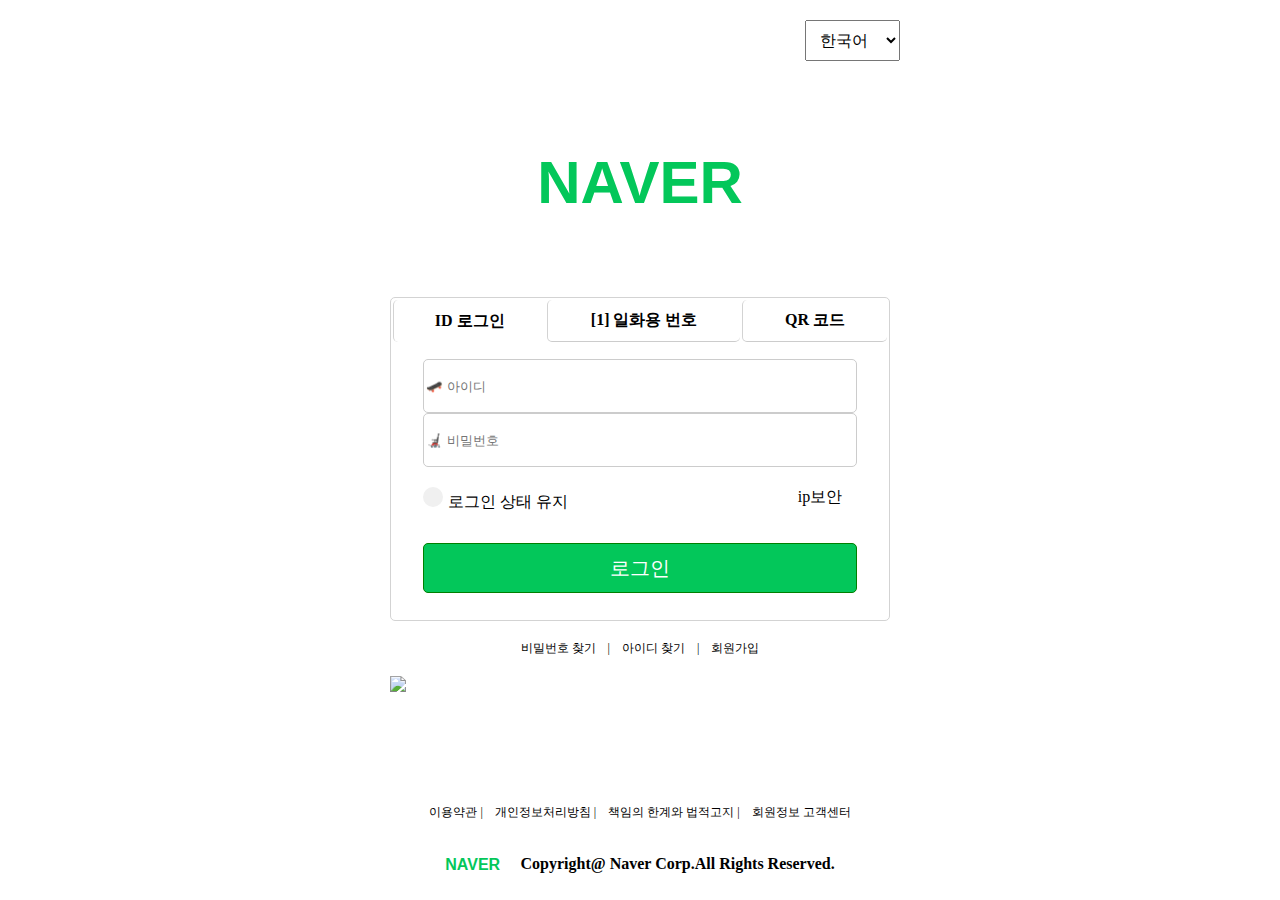
==== index.html @ fc3d7d48 "index.html" ====
<!DOCTYPE html>
<html lang="ko">
    <head>
        <meta charset="UTF-8" />
        <meta name="viewport" content="width=device-width, initial-scale=1.0" />
        <title>06-naverlogin.html</title>
        <style>
            td {
                padding: 5px 10px;
            }
            #method {
                border-left: 1px solid lightgray;
                border-radius: 5px;
            }
            #frame {
                width: 500px;
                margin: auto;
            }
            #loginborder {
                border: 1px solid lightgray;
                border-radius: 5px;
            }
            #header {
                display: flex;
                justify-content: flex-end;
                flex-flow: wrap;
                margin-bottom: 40px;
            }
            select {
                position: absolute;
                top: 20px;
                right: 380px;
                font-size: 16px;
                padding: 10px;
            }
            #main {
                width: 100%;
            }
            #footer {
                width: 100%;
                height: 200px;
            }
            #logo {
                width: 100%;
                text-align: center;
                font-weight: bold;
                font-family: "Franklin Gothic Medium", "Arial Narrow", Arial,
                    sans-serif;
                font-size: 30px;
            }
            #logintable {
                border: 1px solid lightgrey;
                color: black;
            }
            table {
                width: 100%;
                border-radius: 5px;
            }

            label {
                width: 100%;
                margin: 0;
                padding: 0;
            }

            form {
                display: flex;
                flex-flow: wrap;
            }

            form > input {
                width: 100%;
                height: 50px;
                margin: 10px 20px;
                border-radius: 5px;
            }

            label {
                width: 40%;
                margin: 10px 20px;
            }

            #login {
                margin: 20px;
                color: white;
                background-color: #03c75a;
                border-radius: 5px;
                border: 1px solid green;
                font-size: 20px;
                cursor: pointer;
            }

            th {
                padding: 10px 20px;
            }

            #footer {
                display: flex;
                flex-wrap: wrap;
            }

            input:active {
                border: 1px solid #03c75a;
            }

            input:focus {
                background-color: #b2eacc;
                border: 1px solid #b2eacc;
            }

            img {
                width: 100%;
                padding-bottom: 100px;
            }

            ul {
                padding-left: 0px;
                justify-content: center;
                display: flex;
                width: 100%;
                list-style: none;
                font-size: 12px;
            }

            ul > li {
                cursor: pointer;
            }

            #footer-item {
                justify-content: center;
                display: flex;
                width: 100%;
            }

            input[type="checkbox"] {
                margin: 0px;
                margin-right: 5px;
                border-radius: 100px;
                -webkit-appearance: none;
                -moz-appearance: none;
                appearance: none;
                background-color: #f0f0f0;
                cursor: pointer;
                height: 20px;
                outline: 0;
                width: 20px;
            }
            input[type="checkbox"]::after {
                margin: 0px;
                margin-right: 5px;
                border: solid #dfdfdf;
                border-width: 0 2px 2px 0;
                border-radius: 100px;
                content: "";
                display: none;
                height: 40%;
                left: 40%;
                position: relative;
                top: 20%;
                transform: rotate(45deg);
                width: 15%;
            }
            input[type="checkbox"]:checked {
                margin: 0px;
                margin-right: 5px;
                background: #03c75a;
                border-radius: 100px;
            }
            input[type="checkbox"]:checked::after {
                display: block;
            }
        </style>
    </head>
    <body>
        <div style="height: 100px; width: 1000px">
            <select name="language">
                <option>한국어</option>
                <option>English</option>
                <option>中文</option>
                <option>中文</option>
            </select>
        </div>
        <div id="frame">
            <div id="header">
                <div id="logo">
                    <h1 style="color: #03c75a">NAVER</h1>
                </div>
            </div>

            <div id="main">
                <table id="logintable">
                    <tr>
                        <th id="method">ID 로그인</th>
                        <th id="method" style="border-bottom: 1px solid #ccc">
                            [1] 일화용 번호
                        </th>
                        <th id="method" style="border-bottom: 1px solid #ccc">
                            QR 코드
                        </th>
                    </tr>
                    <tr>
                        <td colspan="3">
                            <form action="#">
                                <input
                                    style="
                                        border: 1px solid #ccc;
                                        margin-bottom: 0px;
                                    "
                                    type="text"
                                    placeholder="🛹 아이디"
                                />
                                <input
                                    style="
                                        border: 1px solid #ccc;
                                        margin-top: 0px;
                                    "
                                    type="password"
                                    placeholder="🦼 비밀번호"
                                />
                                <label for="check1"
                                    ><input
                                        type="checkbox"
                                        id="check1"
                                        name="check1"
                                        value="remain"
                                    />로그인 상태 유지</label
                                >
                                <label style="text-align: end">ip보안</label>
                                <input
                                    type="submit"
                                    id="login"
                                    value="로그인"
                                />
                            </form>
                        </td>
                    </tr>
                </table>
                <table>
                    <tr>
                        <td colspan="3">
                            <ul>
                                <li>비밀번호 찾기　|　</li>
                                <li>아이디 찾기　|　</li>
                                <li>회원가입</li>
                            </ul>
                        </td>
                    </tr>
                </table>
            </div>

            <div id="footer">
                <img
                    src="https://ssl.pstatic.net/melona/libs/1378/1378592/4d35a7e5aff0e86eb34e_20230628121706570.jpg"
                />
                <div id="footer-item">
                    <ul>
                        <li>이용약관 |</li>
                        <li>　개인정보처리방침 |</li>
                        <li>　책임의 한계와 법적고지 |</li>
                        <li>　회원정보 고객센터</li>
                    </ul>
                </div>
                <div id="footer-item">
                    <h4
                        style="
                            color: #03c75a;
                            font-weight: bold;
                            font-family: 'Franklin Gothic Medium',
                                'Arial Narrow', Arial, sans-serif;
                        "
                    >
                        NAVER 　
                    </h4>
                    <h4>Copyright</h4>
                    <h4 style="font-weight: 600">@ Naver Corp.</h4>
                    <h4>All Rights Reserved.</h4>
                </div>
            </div>
        </div>
    </body>
</html>
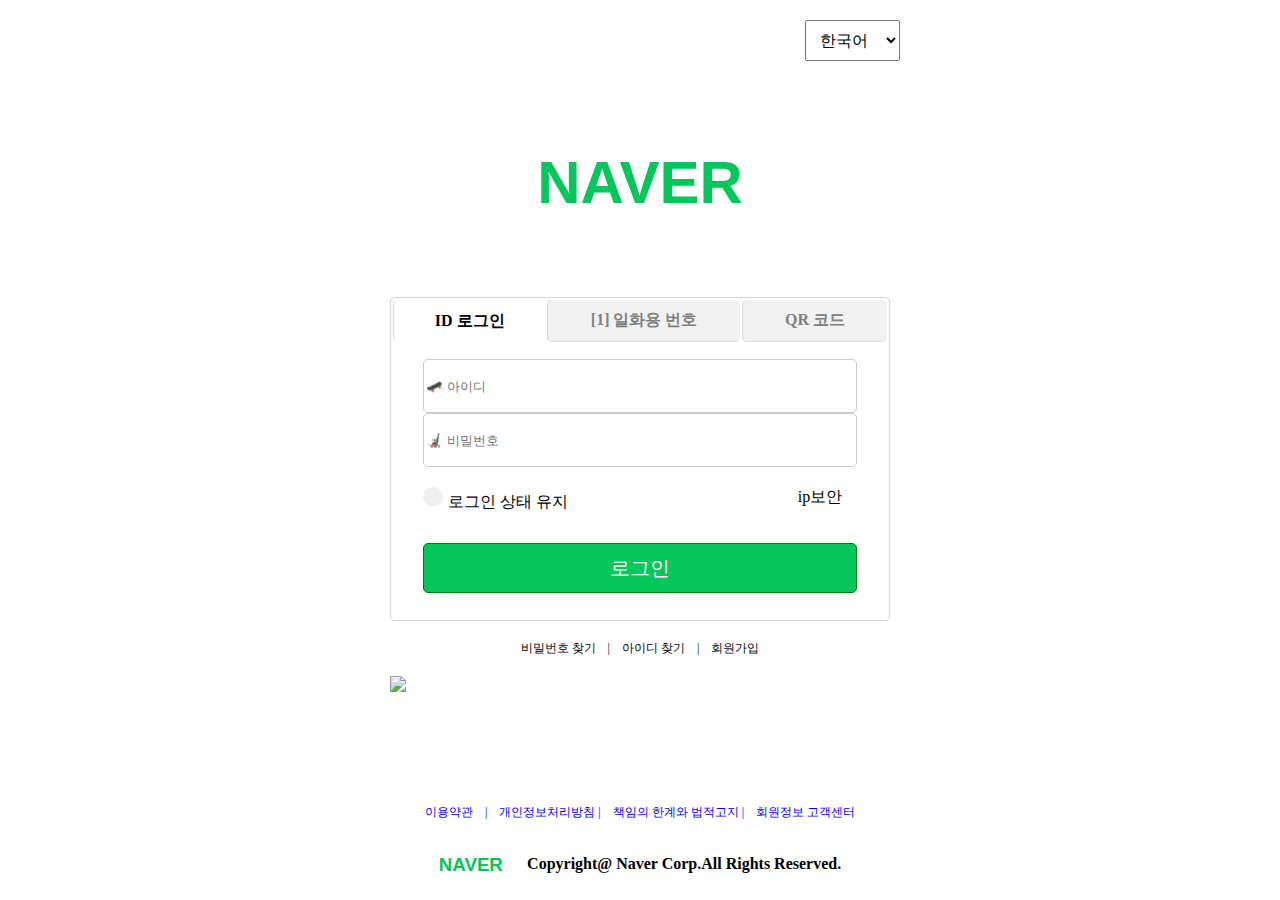
==== commit d519ef0d: "upload" ====
--- a/index.html
+++ b/index.html
@@ -11,6 +11,7 @@
             #method {
                 border-left: 1px solid lightgray;
                 border-radius: 5px;
+                cursor: pointer;
             }
             #frame {
                 width: 500px;
@@ -110,7 +111,8 @@
 
             img {
                 width: 100%;
-                padding-bottom: 100px;
+                margin-bottom: 100px;
+                cursor: pointer;
             }
 
             ul {
@@ -168,6 +170,10 @@
             }
             input[type="checkbox"]:checked::after {
                 display: block;
+            }
+
+            a {
+                text-decoration: none;
             }
         </style>
     </head>
@@ -191,10 +197,24 @@
                 <table id="logintable">
                     <tr>
                         <th id="method">ID 로그인</th>
-                        <th id="method" style="border-bottom: 1px solid #ccc">
+                        <th
+                            id="method"
+                            style="
+                                border-bottom: 1px solid #dfdfdf;
+                                background-color: #f1f1f1;
+                                color: grey;
+                            "
+                        >
                             [1] 일화용 번호
                         </th>
-                        <th id="method" style="border-bottom: 1px solid #ccc">
+                        <th
+                            id="method"
+                            style="
+                                border-bottom: 1px solid #dfdfdf;
+                                background-color: #f1f1f1;
+                                color: grey;
+                            "
+                        >
                             QR 코드
                         </th>
                     </tr>
@@ -250,27 +270,49 @@
 
             <div id="footer">
                 <img
-                    src="https://ssl.pstatic.net/melona/libs/1378/1378592/4d35a7e5aff0e86eb34e_20230628121706570.jpg"
+                    src="https://ssl.pstatic.net/melona/libs/1378/1378592/efb24f1de1c8140f65af_20230621111644453_1.jpg"
                 />
                 <div id="footer-item">
                     <ul>
-                        <li>이용약관 |</li>
-                        <li>　개인정보처리방침 |</li>
-                        <li>　책임의 한계와 법적고지 |</li>
-                        <li>　회원정보 고객센터</li>
+                        <li>
+                            <a
+                                href="https://policy.naver.com/rules/service.html"
+                                >이용약관　|
+                            </a>
+                        </li>
+                        <li>
+                            <a
+                                href="https://policy.naver.com/rules/privacy.html"
+                                >　개인정보처리방침 |</a
+                            >
+                        </li>
+                        <li>
+                            <a
+                                href="https://policy.naver.com/rules/disclaimer.html"
+                                >　책임의 한계와 법적고지 |</a
+                            >
+                        </li>
+                        <li>
+                            <a
+                                href="https://help.naver.com/service/5640/category/bookmark?lang=ko"
+                                >　회원정보 고객센터</a
+                            >
+                        </li>
                     </ul>
                 </div>
                 <div id="footer-item">
-                    <h4
-                        style="
-                            color: #03c75a;
-                            font-weight: bold;
-                            font-family: 'Franklin Gothic Medium',
-                                'Arial Narrow', Arial, sans-serif;
-                        "
-                    >
-                        NAVER 　
-                    </h4>
+                    <a href="https://www.navercorp.com/">
+                        <h3
+                            style="
+                                color: #03c75a;
+                                font-weight: bold;
+                                font-family: 'Franklin Gothic Medium',
+                                    'Arial Narrow', Arial, sans-serif;
+                            "
+                        >
+                            NAVER 　
+                        </h3>
+                    </a>
                     <h4>Copyright</h4>
                     <h4 style="font-weight: 600">@ Naver Corp.</h4>
                     <h4>All Rights Reserved.</h4>
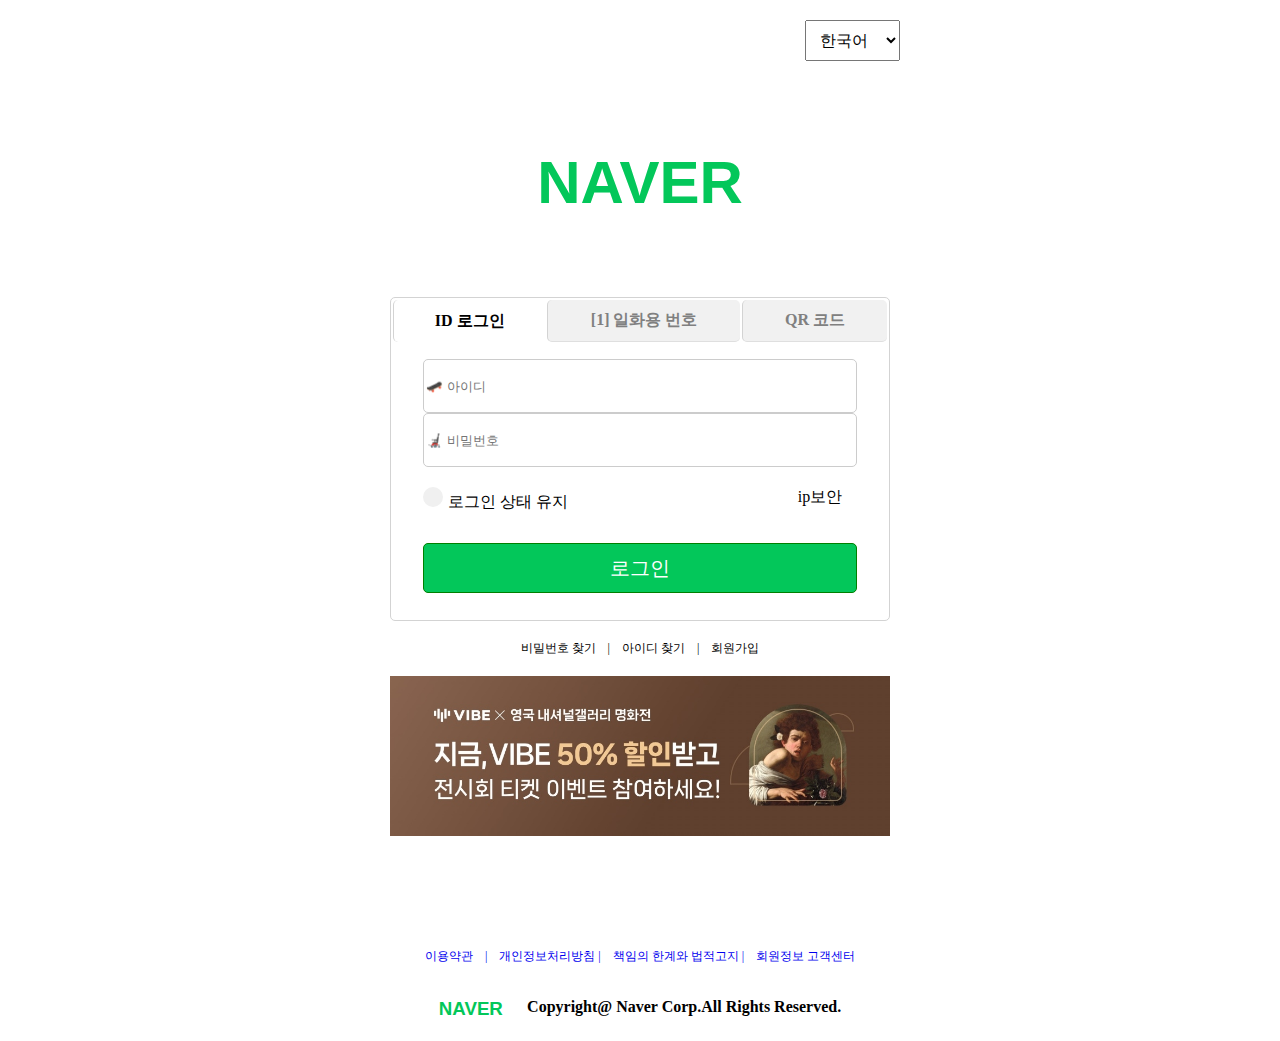
==== commit 44701af7: "upload_image" ====
--- a/index.html
+++ b/index.html
@@ -269,9 +269,7 @@
             </div>
 
             <div id="footer">
-                <img
-                    src="https://ssl.pstatic.net/melona/libs/1378/1378592/efb24f1de1c8140f65af_20230621111644453_1.jpg"
-                />
+                <img src="banner.jpg" />
                 <div id="footer-item">
                     <ul>
                         <li>
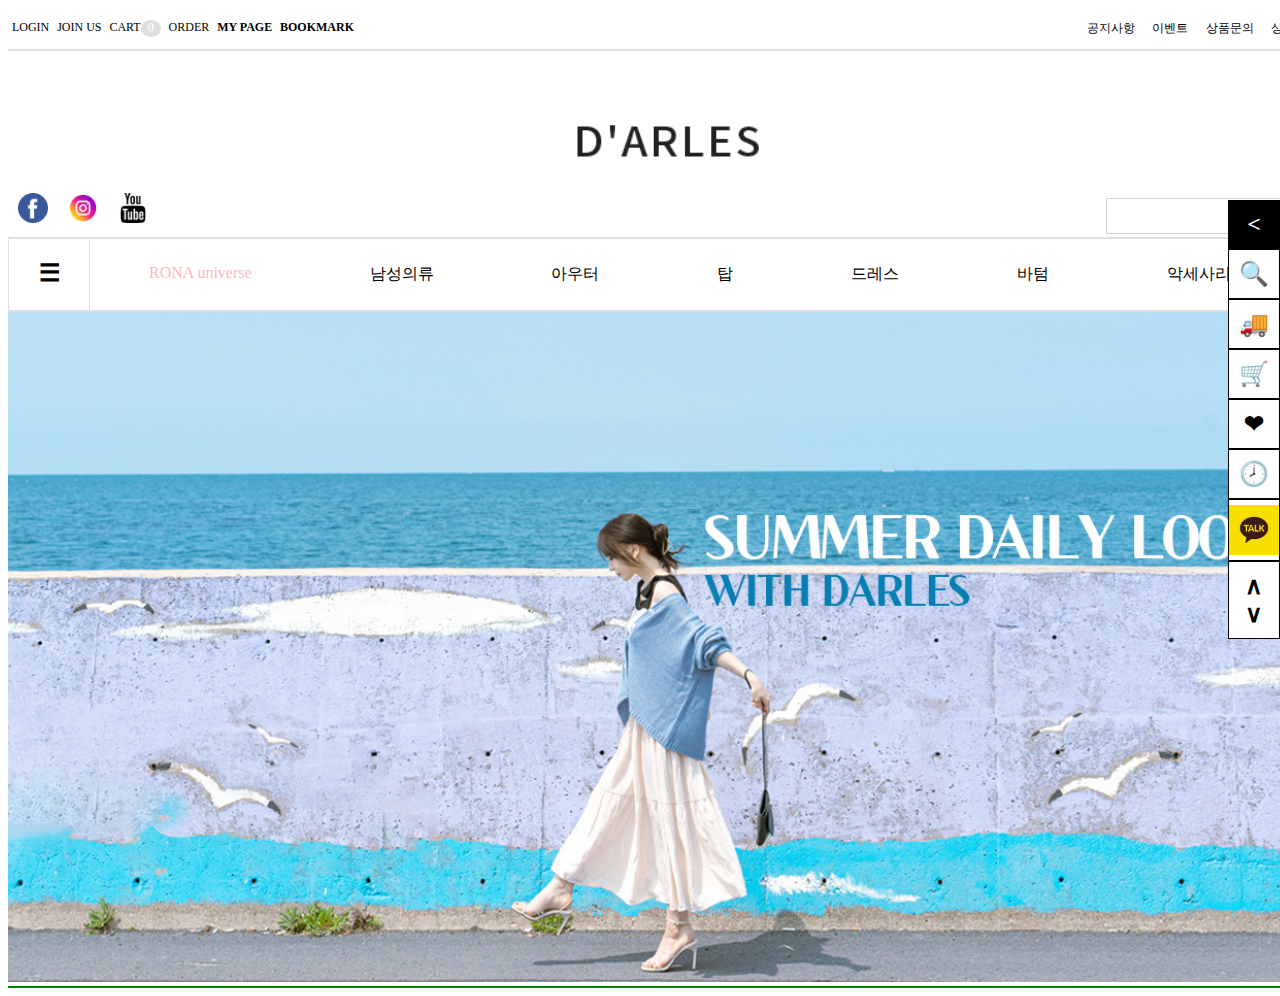
==== commit f809c153: "다를 페이지" ====
--- a/index.html
+++ b/index.html
@@ -1,321 +1,410 @@
 <!DOCTYPE html>
-<html lang="ko">
+<html lang="en">
     <head>
         <meta charset="UTF-8" />
         <meta name="viewport" content="width=device-width, initial-scale=1.0" />
-        <title>06-naverlogin.html</title>
+        <title>서유리의 쇼핑몰 다를</title>
         <style>
-            td {
-                padding: 5px 10px;
-            }
-            #method {
-                border-left: 1px solid lightgray;
-                border-radius: 5px;
+            html {
+                font-size: 12px;
+            }
+
+            .frame {
+                width: 1320px;
+                margin: auto;
+            }
+
+            .header {
+                display: flex;
+                justify-content: space-between;
+                flex-flow: wrap;
+            }
+
+            .header_lmenu {
+                width: 350px;
+                display: flex;
+            }
+
+            .header_rmenu {
+                width: 250px;
+                display: flex;
+            }
+
+            .header_lmenu > ul > li {
                 cursor: pointer;
             }
-            #frame {
-                width: 500px;
-                margin: auto;
-            }
-            #loginborder {
-                border: 1px solid lightgray;
-                border-radius: 5px;
-            }
-            #header {
-                display: flex;
-                justify-content: flex-end;
-                flex-flow: wrap;
-                margin-bottom: 40px;
-            }
-            select {
-                position: absolute;
-                top: 20px;
-                right: 380px;
-                font-size: 16px;
-                padding: 10px;
-            }
-            #main {
-                width: 100%;
-            }
-            #footer {
-                width: 100%;
-                height: 200px;
-            }
-            #logo {
+
+            .header_rmenu > ul > li {
+                cursor: pointer;
+            }
+
+            .header_logo {
+                padding-top: 50px;
                 width: 100%;
                 text-align: center;
-                font-weight: bold;
-                font-family: "Franklin Gothic Medium", "Arial Narrow", Arial,
-                    sans-serif;
-                font-size: 30px;
-            }
-            #logintable {
+            }
+
+            .header_logo:hover {
+                opacity: 0.5;
+            }
+
+            .header_social_search {
+                display: flex;
+                width: 100%;
+                justify-content: space-between;
+            }
+
+            .header_social {
+                width: 200px;
+            }
+
+            .header_search > input {
+                margin: auto;
+            }
+
+            .header_search > input {
+                width: 200px;
+                font-size: 12px;
+                color: lightgrey;
                 border: 1px solid lightgrey;
+                margin-top: 15px;
+                padding: 10px;
+            }
+
+            .header_search > input::-webkit-input-placeholder {
+                text-align: right;
+            }
+
+            .main {
+                display: flex;
+            }
+
+            .main_menu {
+                width: 100%;
+                display: flex;
+                flex-flow: wrap;
+            }
+
+            .main_menu_button {
+                border-left: 1px solid #dfdfdf;
+                border-right: 1px solid #dfdfdf;
+                width: 40px;
+                padding: 20px;
+            }
+
+            .main_menu_button:hover {
+                background-color: grey;
+            }
+
+            .main_menu_button > h1 {
+                margin: 0px;
+                margin-left: 10px;
+            }
+
+            .main_menu_list {
+                width: 1200px;
+                justify-content: center;
+                align-items: center;
+            }
+
+            .main_menu_list > ul {
+                display: flex;
+                margin: 0;
+                font-size: 16px;
+            }
+
+            .main_menu_list > ul > li {
+                position: relative;
+                cursor: pointer;
+            }
+
+            .main_image {
+                width: 100%;
+                background-size: 100%;
+            }
+
+            .footer {
+                border: 1px solid green;
+            }
+
+            ul {
+                width: 100%;
+                justify-content: space-around;
+                padding-left: 0px;
+                list-style: none;
+                display: flex;
+            }
+
+            li > img {
+                margin: 10px;
+                width: 30px;
+            }
+
+            .rona {
+                padding: 25px 0;
+                color: lightpink;
+            }
+
+            li:hover {
+                color: #ccc;
+            }
+
+            .side_bar {
+                font-size: 12px;
+                position: fixed;
+                right: 0px;
+                top: 200px;
+                z-index: 1;
+                background-color: white;
+            }
+
+            .side_bar > div {
+                padding: 10px;
+                border: 1px solid black;
+                text-align: center;
+            }
+
+            .side_bar > div > h1 {
+                margin: 0px;
+            }
+
+            hr {
+                width: 100vw;
+                margin: 0;
+                color: lightgrey;
+                border: 0.5px solid #dfdfdf;
+            }
+
+            .dropbtn {
+                position: relative;
+                padding: 25px 0px;
                 color: black;
-            }
-            table {
-                width: 100%;
-                border-radius: 5px;
-            }
-
-            label {
-                width: 100%;
-                margin: 0;
-                padding: 0;
-            }
-
-            form {
-                display: flex;
-                flex-flow: wrap;
-            }
-
-            form > input {
-                width: 100%;
-                height: 50px;
-                margin: 10px 20px;
-                border-radius: 5px;
-            }
-
-            label {
-                width: 40%;
-                margin: 10px 20px;
-            }
-
-            #login {
-                margin: 20px;
-                color: white;
-                background-color: #03c75a;
-                border-radius: 5px;
-                border: 1px solid green;
-                font-size: 20px;
+                font-size: 16px;
+                border: none;
                 cursor: pointer;
-            }
-
-            th {
-                padding: 10px 20px;
-            }
-
-            #footer {
-                display: flex;
-                flex-wrap: wrap;
-            }
-
-            input:active {
-                border: 1px solid #03c75a;
-            }
-
-            input:focus {
-                background-color: #b2eacc;
-                border: 1px solid #b2eacc;
-            }
-
-            img {
-                width: 100%;
-                margin-bottom: 100px;
+                background-color: white;
+            }
+
+            .dropdown {
+                display: inline-block;
+            }
+
+            .dropbtn:hover {
+                color: #ccc;
+            }
+
+            .dropdown-content {
+                position: absolute;
+                display: none;
+                background-color: #f9f9f9;
+                min-width: 160px;
+                box-shadow: 0px 8px 16px 0px rgba(0, 0, 0, 0.2);
+                z-index: 1;
+            }
+
+            .dropdown-content a {
+                color: black;
+                padding: 12px 16px;
+                text-decoration: none;
+                display: block;
+            }
+
+            .dropdown-content a:hover {
+                background-color: #f1f1f1;
+            }
+
+            .dropdown:hover .dropdown-content {
+                display: block;
+            }
+
+            .dropdown:hover .dropbtn {
+                color: #ccc;
+            }
+
+            .side_bar_items {
                 cursor: pointer;
             }
-
-            ul {
-                padding-left: 0px;
-                justify-content: center;
-                display: flex;
-                width: 100%;
-                list-style: none;
-                font-size: 12px;
-            }
-
-            ul > li {
-                cursor: pointer;
-            }
-
-            #footer-item {
-                justify-content: center;
-                display: flex;
-                width: 100%;
-            }
-
-            input[type="checkbox"] {
-                margin: 0px;
-                margin-right: 5px;
-                border-radius: 100px;
-                -webkit-appearance: none;
-                -moz-appearance: none;
-                appearance: none;
-                background-color: #f0f0f0;
-                cursor: pointer;
-                height: 20px;
-                outline: 0;
-                width: 20px;
-            }
-            input[type="checkbox"]::after {
-                margin: 0px;
-                margin-right: 5px;
-                border: solid #dfdfdf;
-                border-width: 0 2px 2px 0;
-                border-radius: 100px;
-                content: "";
-                display: none;
-                height: 40%;
-                left: 40%;
-                position: relative;
-                top: 20%;
-                transform: rotate(45deg);
-                width: 15%;
-            }
-            input[type="checkbox"]:checked {
-                margin: 0px;
-                margin-right: 5px;
-                background: #03c75a;
-                border-radius: 100px;
-            }
-            input[type="checkbox"]:checked::after {
-                display: block;
-            }
-
-            a {
-                text-decoration: none;
+            .side_bar_items > h1:hover {
+                color: #ccc;
             }
         </style>
     </head>
     <body>
-        <div style="height: 100px; width: 1000px">
-            <select name="language">
-                <option>한국어</option>
-                <option>English</option>
-                <option>中文</option>
-                <option>中文</option>
-            </select>
-        </div>
-        <div id="frame">
-            <div id="header">
-                <div id="logo">
-                    <h1 style="color: #03c75a">NAVER</h1>
+        <div class="frame">
+            <div class="header">
+                <div class="header_lmenu">
+                    <ul>
+                        <li>LOGIN</li>
+                        <li>JOIN US</li>
+                        <li style="display: flex">
+                            CART
+                            <div
+                                style="
+                                    text-align: center;
+                                    width: 20px;
+                                    border-radius: 50%;
+                                    background-color: #dfdfdf;
+                                    color: white;
+                                "
+                            >
+                                0
+                            </div>
+                        </li>
+                        <li>ORDER</li>
+                        <li><b>MY PAGE</b></li>
+                        <li><b>BOOKMARK</b></li>
+                    </ul>
                 </div>
-            </div>
-
-            <div id="main">
-                <table id="logintable">
-                    <tr>
-                        <th id="method">ID 로그인</th>
-                        <th
-                            id="method"
-                            style="
-                                border-bottom: 1px solid #dfdfdf;
-                                background-color: #f1f1f1;
-                                color: grey;
-                            "
-                        >
-                            [1] 일화용 번호
-                        </th>
-                        <th
-                            id="method"
-                            style="
-                                border-bottom: 1px solid #dfdfdf;
-                                background-color: #f1f1f1;
-                                color: grey;
-                            "
-                        >
-                            QR 코드
-                        </th>
-                    </tr>
-                    <tr>
-                        <td colspan="3">
-                            <form action="#">
-                                <input
-                                    style="
-                                        border: 1px solid #ccc;
-                                        margin-bottom: 0px;
-                                    "
-                                    type="text"
-                                    placeholder="🛹 아이디"
-                                />
-                                <input
-                                    style="
-                                        border: 1px solid #ccc;
-                                        margin-top: 0px;
-                                    "
-                                    type="password"
-                                    placeholder="🦼 비밀번호"
-                                />
-                                <label for="check1"
-                                    ><input
-                                        type="checkbox"
-                                        id="check1"
-                                        name="check1"
-                                        value="remain"
-                                    />로그인 상태 유지</label
-                                >
-                                <label style="text-align: end">ip보안</label>
-                                <input
-                                    type="submit"
-                                    id="login"
-                                    value="로그인"
-                                />
-                            </form>
-                        </td>
-                    </tr>
-                </table>
-                <table>
-                    <tr>
-                        <td colspan="3">
-                            <ul>
-                                <li>비밀번호 찾기　|　</li>
-                                <li>아이디 찾기　|　</li>
-                                <li>회원가입</li>
-                            </ul>
-                        </td>
-                    </tr>
-                </table>
-            </div>
-
-            <div id="footer">
-                <img src="banner.jpg" />
-                <div id="footer-item">
+                <div class="header_rmenu">
                     <ul>
+                        <li>공지사항</li>
+                        <li>이벤트</li>
+                        <li>상품문의</li>
+                        <li>상품후기</li>
+                    </ul>
+                </div>
+            </div>
+        </div>
+        <hr />
+        <div class="frame">
+            <div class="header_logo">
+                <img src="logo.png" alt="로고-2(대문자)" />
+            </div>
+            <div class="header_social_search">
+                <div class="header_social">
+                    <ul style="margin: 0px; justify-content: flex-start">
                         <li>
-                            <a
-                                href="https://policy.naver.com/rules/service.html"
-                                >이용약관　|
-                            </a>
+                            <img src="free-icon-facebook-145802.png" />
                         </li>
                         <li>
-                            <a
-                                href="https://policy.naver.com/rules/privacy.html"
-                                >　개인정보처리방침 |</a
-                            >
+                            <img src="free-icon-instagram-4138124.png" />
                         </li>
                         <li>
-                            <a
-                                href="https://policy.naver.com/rules/disclaimer.html"
-                                >　책임의 한계와 법적고지 |</a
-                            >
-                        </li>
-                        <li>
-                            <a
-                                href="https://help.naver.com/service/5640/category/bookmark?lang=ko"
-                                >　회원정보 고객센터</a
-                            >
+                            <img src="free-icon-youtube-logo-37922.png" />
                         </li>
                     </ul>
                 </div>
-                <div id="footer-item">
-                    <a href="https://www.navercorp.com/">
-                        <h3
-                            style="
-                                color: #03c75a;
-                                font-weight: bold;
-                                font-family: 'Franklin Gothic Medium',
-                                    'Arial Narrow', Arial, sans-serif;
-                            "
-                        >
-                            NAVER 　
-                        </h3>
-                    </a>
-                    <h4>Copyright</h4>
-                    <h4 style="font-weight: 600">@ Naver Corp.</h4>
-                    <h4>All Rights Reserved.</h4>
+                <div class="header_search">
+                    <input
+                        type="text"
+                        name="search"
+                        id="search"
+                        placeholder="🔍"
+                    />
                 </div>
             </div>
+        </div>
+
+        <hr style="width: 100vw; z-index: 0" />
+        <div class="frame">
+            <div class="main">
+                <div class="main_menu">
+                    <div class="main_menu_button"><h1>☰</h1></div>
+                    <div class="main_menu_list">
+                        <ul>
+                            <li class="rona">RONA universe</li>
+                            <li>
+                                <div class="dropdown">
+                                    <button class="dropbtn">남성의류</button>
+                                    <div class="dropdown-content">
+                                        <a href="#">아우터</a>
+                                        <a href="#">탑</a>
+                                        <a href="#">세트</a>
+                                        <a href="#">바텀</a>
+                                        <a href="#">악세사리</a>
+                                    </div>
+                                </div>
+                            </li>
+                            <li>
+                                <div class="dropdown">
+                                    <button class="dropbtn">아우터</button>
+                                    <div class="dropdown-content"></div>
+                                </div>
+                            </li>
+                            <li>
+                                <div class="dropdown">
+                                    <button class="dropbtn">탑</button>
+                                    <div class="dropdown-content">
+                                        <a href="#">니트</a>
+                                        <a href="#">셔츠</a>
+                                        <a href="#">블라우스</a>
+                                        <a href="#">후드, 맨투맨</a>
+                                        <a href="#">반팔 T</a>
+                                        <a href="#">긴팔 T</a>
+                                    </div>
+                                </div>
+                            </li>
+                            <li>
+                                <div class="dropdown">
+                                    <button class="dropbtn">드레스</button>
+                                    <div class="dropdown-content">
+                                        <a href="#">롱/미디</a>
+                                        <a href="#">미니</a>
+                                    </div>
+                                </div>
+                            </li>
+                            <li>
+                                <div class="dropdown">
+                                    <button class="dropbtn">바텀</button>
+                                    <div class="dropdown-content">
+                                        <a href="#">팬츠</a>
+                                        <a href="#">스커트</a>
+                                    </div>
+                                </div>
+                            </li>
+                            <li>
+                                <div class="dropdown">
+                                    <button class="dropbtn">악세사리</button>
+                                    <div class="dropdown-content">
+                                        <a href="#">ER</a>
+                                        <a href="#">NC</a>
+                                        <a href="#">BC</a>
+                                        <a href="#">Etc</a>
+                                    </div>
+                                </div>
+                            </li>
+                        </ul>
+                    </div>
+                </div>
+            </div>
+        </div>
+
+        <hr style="width: 100vw; z-index: 0" />
+        <div class="frame">
+            <div class="main_image">
+                <img src="main.jpg" width="100%" />
+            </div>
+        </div>
+
+        <div class="side_bar">
+            <div
+                style="background-color: black; color: white; font-weight: 700"
+            >
+                <h1><</h1>
+            </div>
+            <div class="side_bar_items" title="검색"><h1>🔍</h1></div>
+            <div class="side_bar_items" title="주문 배송조회"><h1>🚚</h1></div>
+            <div class="side_bar_items" title="장바구니"><h1>🛒</h1></div>
+            <div class="side_bar_items" title="관심상품"><h1>❤</h1></div>
+            <div class="side_bar_items" title="최근 본 상품"><h1>🕗</h1></div>
+            <div
+                class="side_bar_items"
+                title="카카오톡 상담"
+                style="
+                    background-image: url(kakaotalk.jpg);
+                    background-size: 100%;
+                    background-repeat: no-repeat;
+                    background-position: center;
+                    height: 40px;
+                "
+            ></div>
+            <div class="side_bar_items" title="검색">
+                <h1>∧</h1>
+                <h1>∨</h1>
+            </div>
+        </div>
+        <div class="frame">
+            <div class="footer"></div>
         </div>
     </body>
 </html>
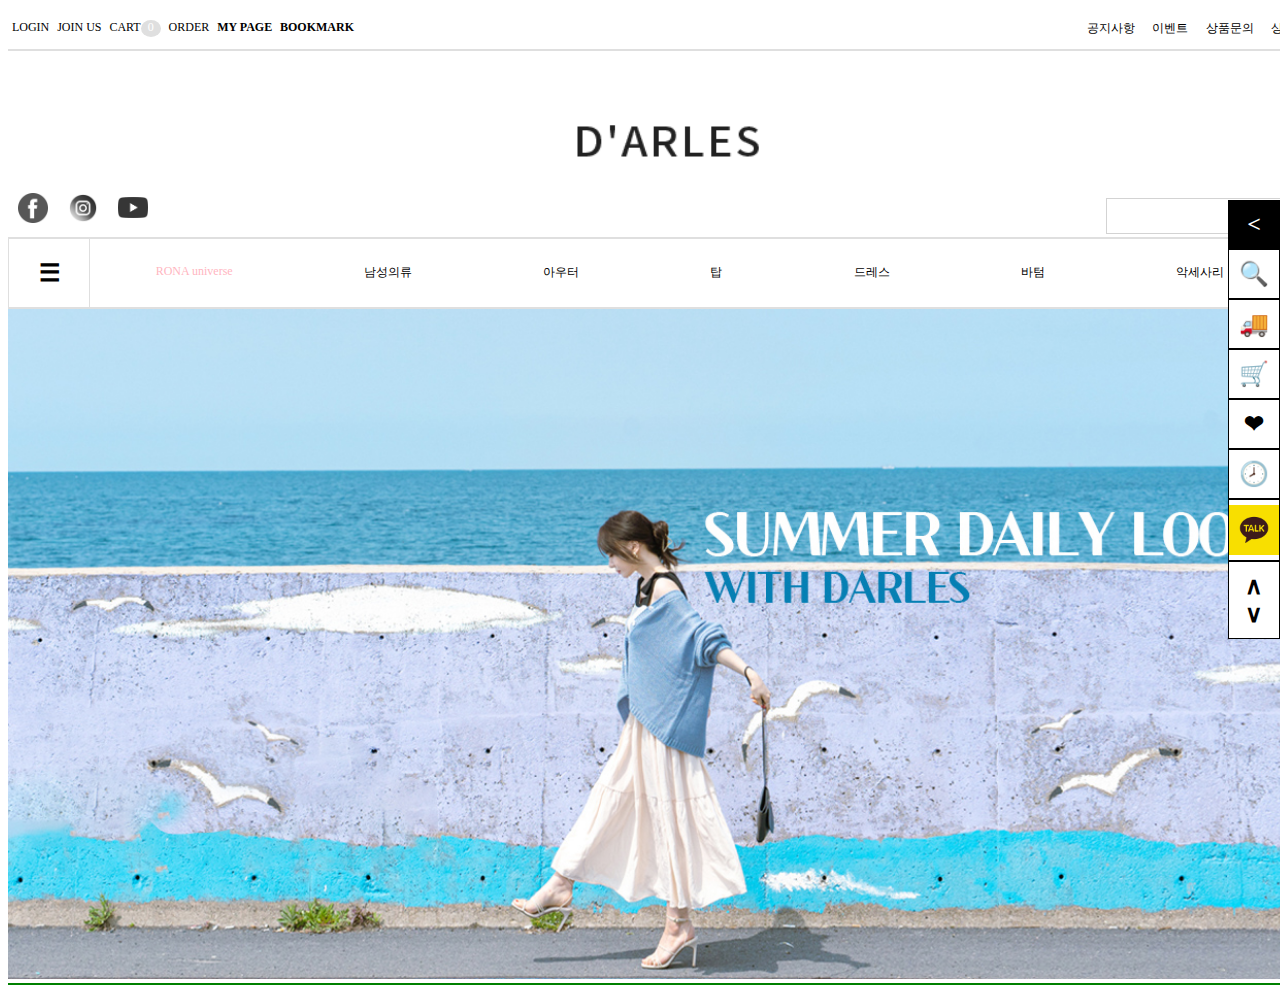
==== commit 21aeacfd: "최종수정 완료" ====
--- a/index.html
+++ b/index.html
@@ -110,7 +110,7 @@
             .main_menu_list > ul {
                 display: flex;
                 margin: 0;
-                font-size: 16px;
+                font-size: 12px;
             }
 
             .main_menu_list > ul > li {
@@ -179,7 +179,7 @@
                 position: relative;
                 padding: 25px 0px;
                 color: black;
-                font-size: 16px;
+                font-size: 12px;
                 border: none;
                 cursor: pointer;
                 background-color: white;
@@ -226,6 +226,14 @@
             }
             .side_bar_items > h1:hover {
                 color: #ccc;
+            }
+
+            li > img {
+                filter: grayscale(1);
+            }
+
+            li > img:hover {
+                filter: grayscale(0);
             }
         </style>
     </head>
@@ -280,7 +288,10 @@
                             <img src="free-icon-instagram-4138124.png" />
                         </li>
                         <li>
-                            <img src="free-icon-youtube-logo-37922.png" />
+                            <img
+                                style="margin-top: 14px"
+                                src="free-icon-youtube-logo-37922.png"
+                            />
                         </li>
                     </ul>
                 </div>
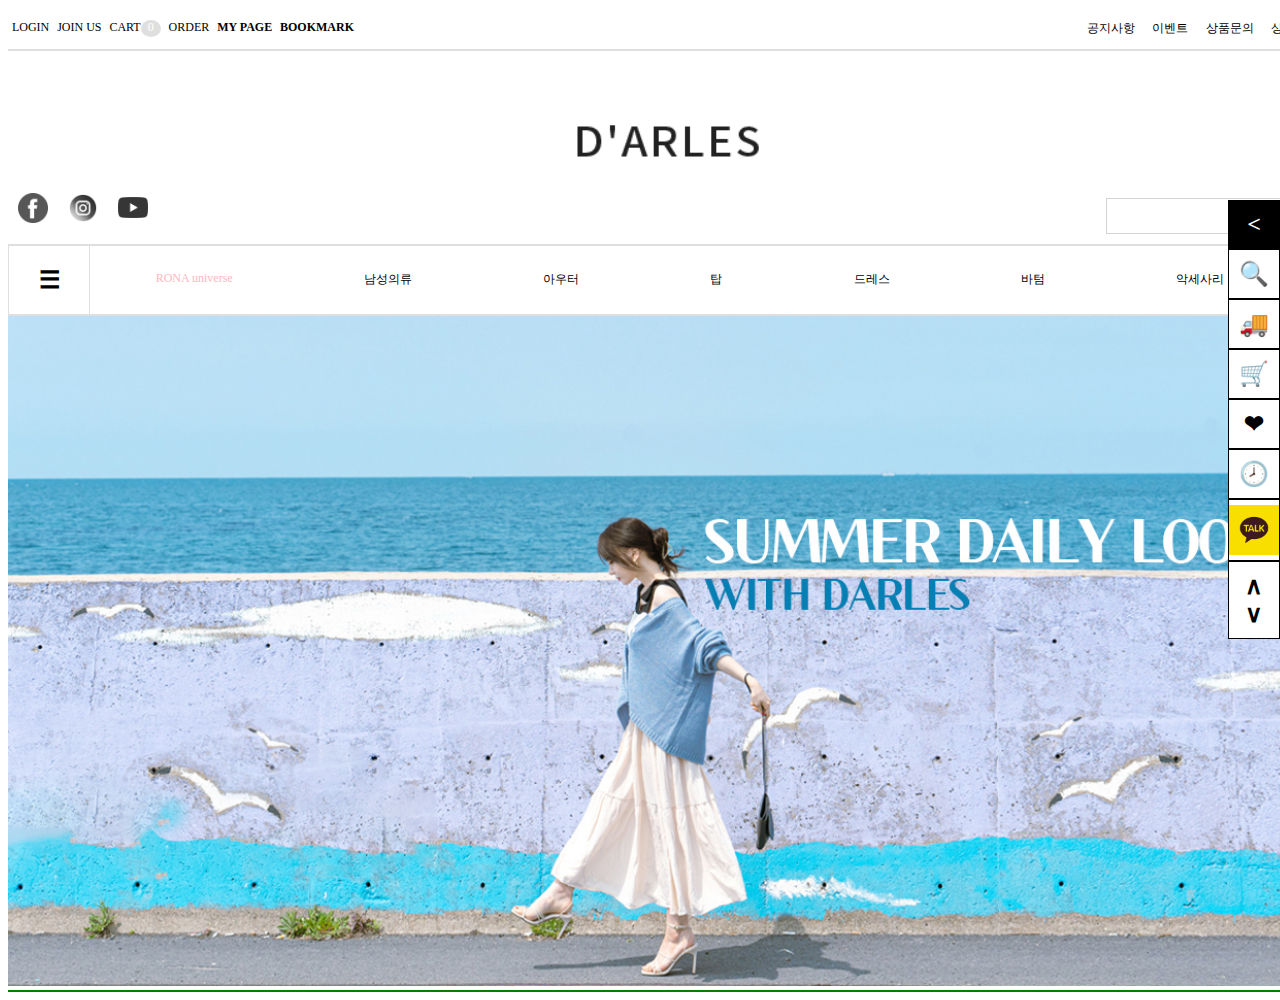
==== commit f3789863: "update index.html" ====
--- a/index.html
+++ b/index.html
@@ -234,6 +234,10 @@
 
             li > img:hover {
                 filter: grayscale(0);
+            }
+
+            #search {
+                margin-bottom: 10px;
             }
         </style>
     </head>
@@ -246,7 +250,7 @@
                         <li>JOIN US</li>
                         <li style="display: flex">
                             CART
-                            <div
+                            <span
                                 style="
                                     text-align: center;
                                     width: 20px;
@@ -256,7 +260,7 @@
                                 "
                             >
                                 0
-                            </div>
+                            </span>
                         </li>
                         <li>ORDER</li>
                         <li><b>MY PAGE</b></li>
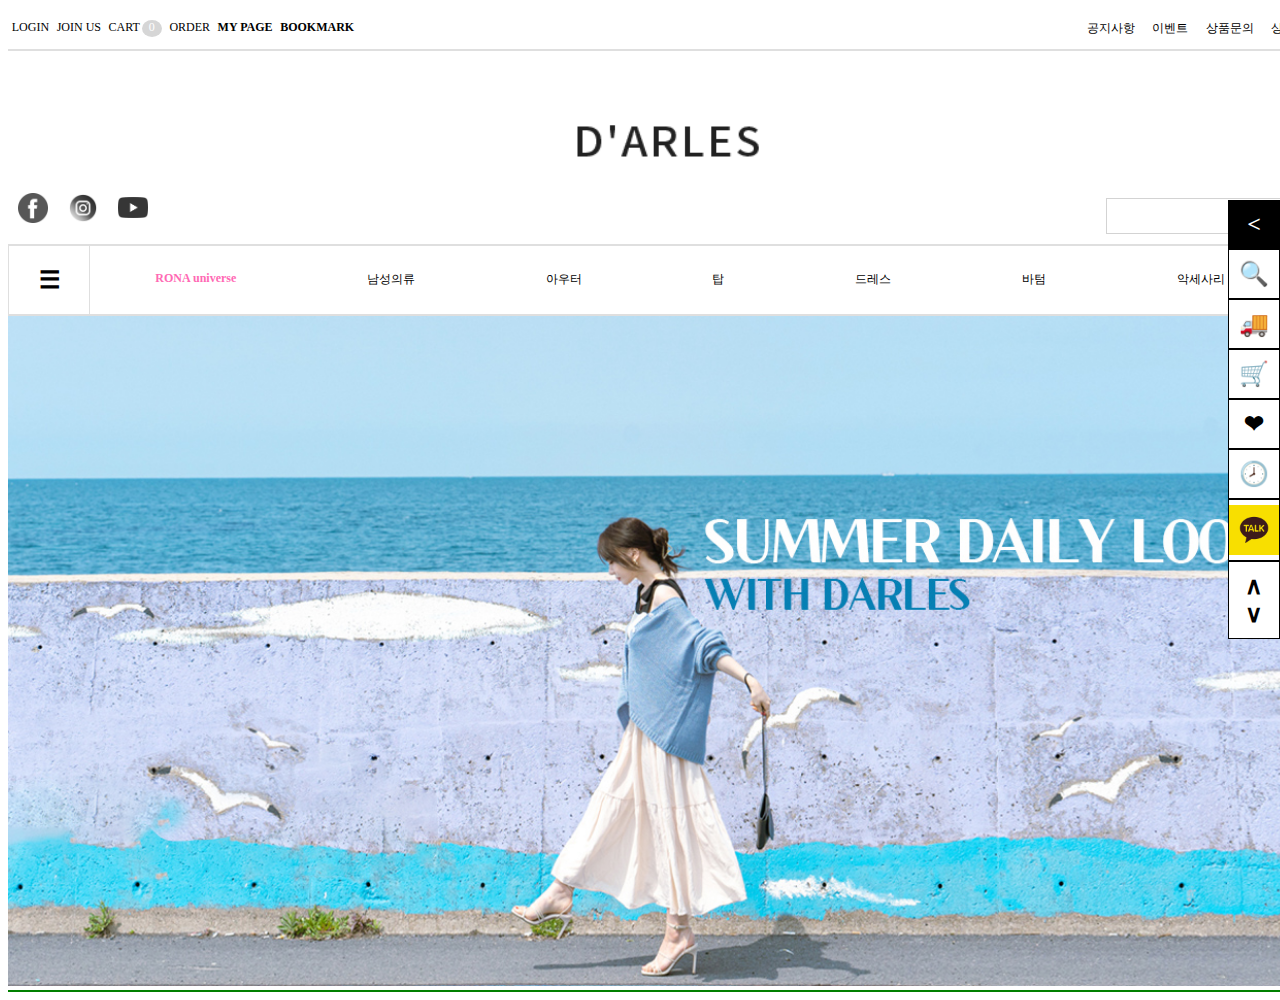
==== commit 8a9b89ab: "update_deploy" ====
--- a/index.html
+++ b/index.html
@@ -3,6 +3,14 @@
     <head>
         <meta charset="UTF-8" />
         <meta name="viewport" content="width=device-width, initial-scale=1.0" />
+        <link
+            href="https://fonts.googleapis.com/icon?family=Material+Icons"
+            rel="stylesheet"
+        />
+        <link
+            rel="stylesheet"
+            href="https://cdnjs.cloudflare.com/ajax/libs/font-awesome/5.8.2/css/all.min.css"
+        />
         <title>서유리의 쇼핑몰 다를</title>
         <style>
             html {
@@ -56,6 +64,10 @@
 
             .header_social {
                 width: 200px;
+            }
+
+            .header_social > ul {
+                cursor: pointer;
             }
 
             .header_search > input {
@@ -75,6 +87,13 @@
                 text-align: right;
             }
 
+            hr {
+                width: 100vw;
+                margin: 0;
+                color: lightgrey;
+                border: 0.5px solid #dfdfdf;
+            }
+
             .main {
                 display: flex;
             }
@@ -142,7 +161,8 @@
 
             .rona {
                 padding: 25px 0;
-                color: lightpink;
+                color: hotpink;
+                font-weight: 700;
             }
 
             li:hover {
@@ -166,13 +186,6 @@
 
             .side_bar > div > h1 {
                 margin: 0px;
-            }
-
-            hr {
-                width: 100vw;
-                margin: 0;
-                color: lightgrey;
-                border: 0.5px solid #dfdfdf;
             }
 
             .dropbtn {
@@ -255,8 +268,9 @@
                                     text-align: center;
                                     width: 20px;
                                     border-radius: 50%;
-                                    background-color: #dfdfdf;
+                                    background-color: #d6d6d6;
                                     color: white;
+                                    margin-left: 2px;
                                 "
                             >
                                 0
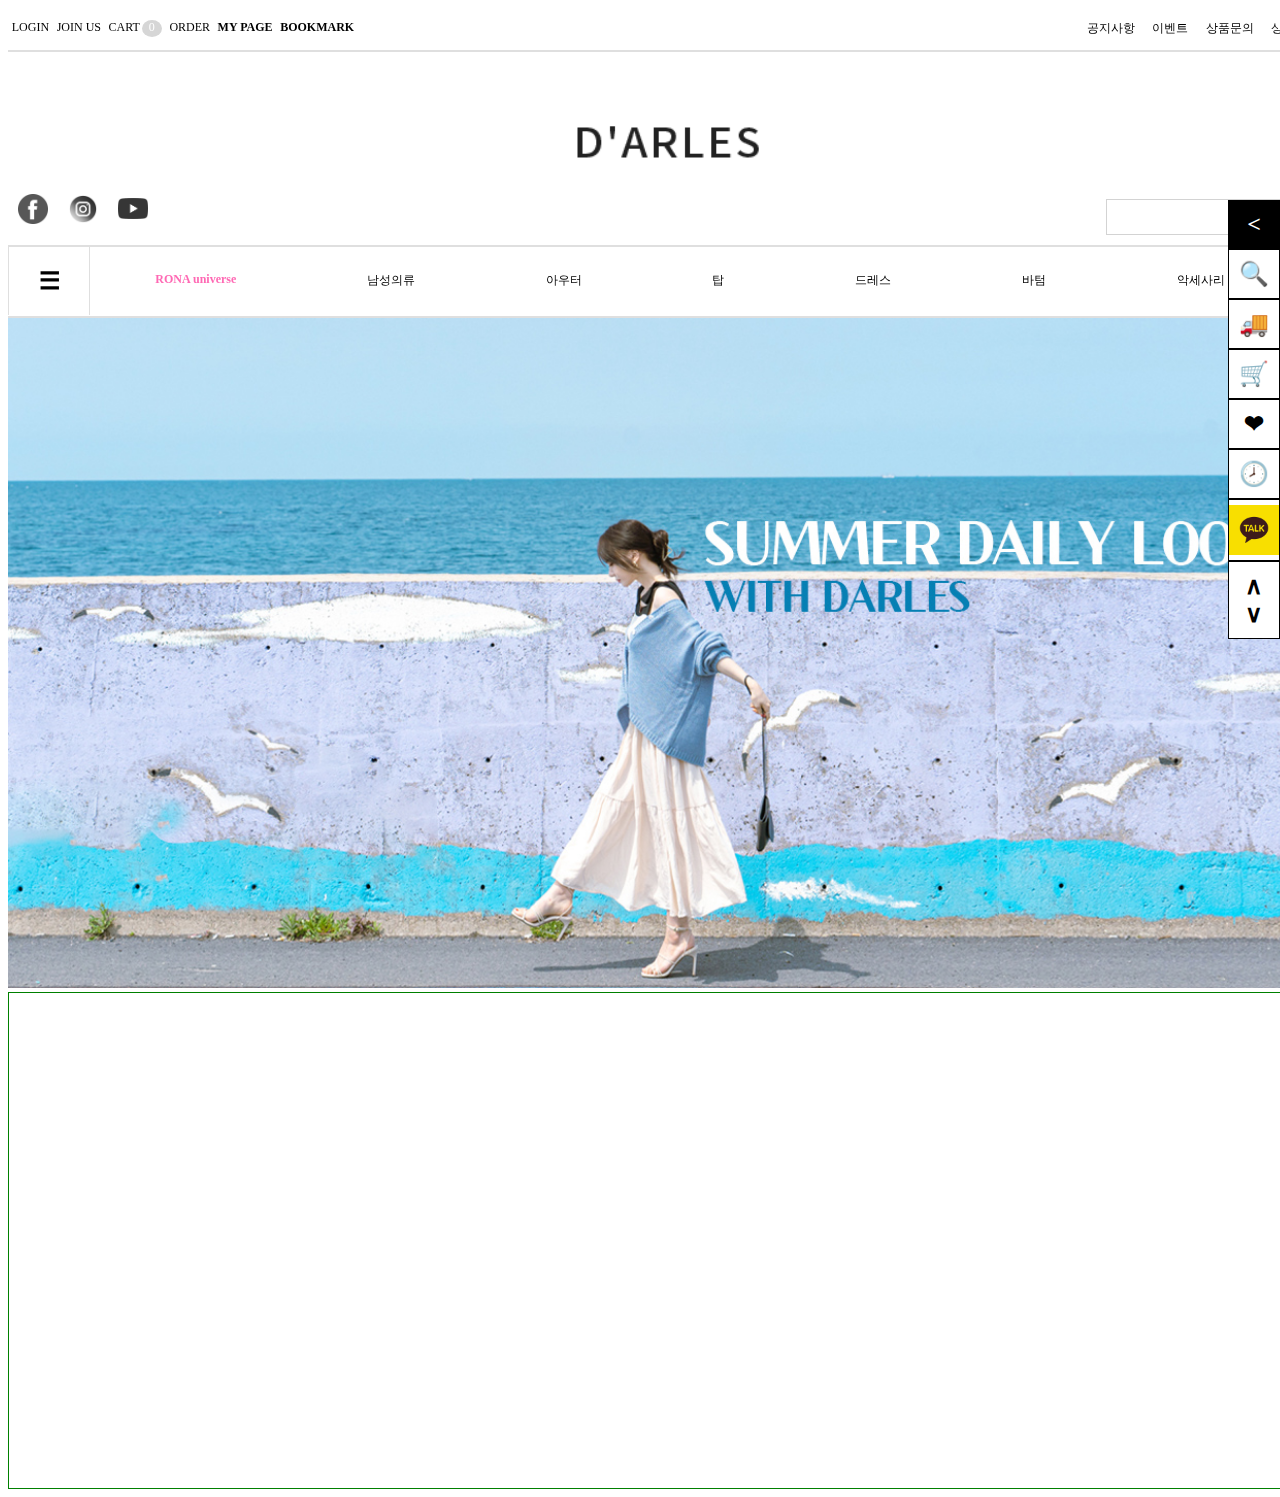
==== commit eba8d2d1: "sticky까지 적용" ====
--- a/index.html
+++ b/index.html
@@ -22,6 +22,13 @@
                 margin: auto;
             }
 
+            .sticky {
+                position: sticky;
+                top: 0px;
+                border-bottom: white 1px solid;
+                background-color: rgba(255, 255, 255, 0.5);
+            }
+
             .header {
                 display: flex;
                 justify-content: space-between;
@@ -195,7 +202,7 @@
                 font-size: 12px;
                 border: none;
                 cursor: pointer;
-                background-color: white;
+                background-color: rgba(255, 255, 255, 0);
             }
 
             .dropdown {
@@ -255,7 +262,7 @@
         </style>
     </head>
     <body>
-        <div class="frame">
+        <div class="frame sticky">
             <div class="header">
                 <div class="header_lmenu">
                     <ul>
@@ -325,7 +332,7 @@
         </div>
 
         <hr style="width: 100vw; z-index: 0" />
-        <div class="frame">
+        <div class="frame sticky" style="top: 40px">
             <div class="main">
                 <div class="main_menu">
                     <div class="main_menu_button"><h1>☰</h1></div>
@@ -433,7 +440,9 @@
             </div>
         </div>
         <div class="frame">
-            <div class="footer"></div>
+            <div class="footer">
+                <br /><br /><br /><br /><br /><br /><br /><br /><br /><br /><br /><br /><br /><br /><br /><br /><br /><br /><br /><br /><br /><br /><br /><br /><br /><br /><br /><br /><br /><br /><br /><br /><br />
+            </div>
         </div>
     </body>
 </html>
